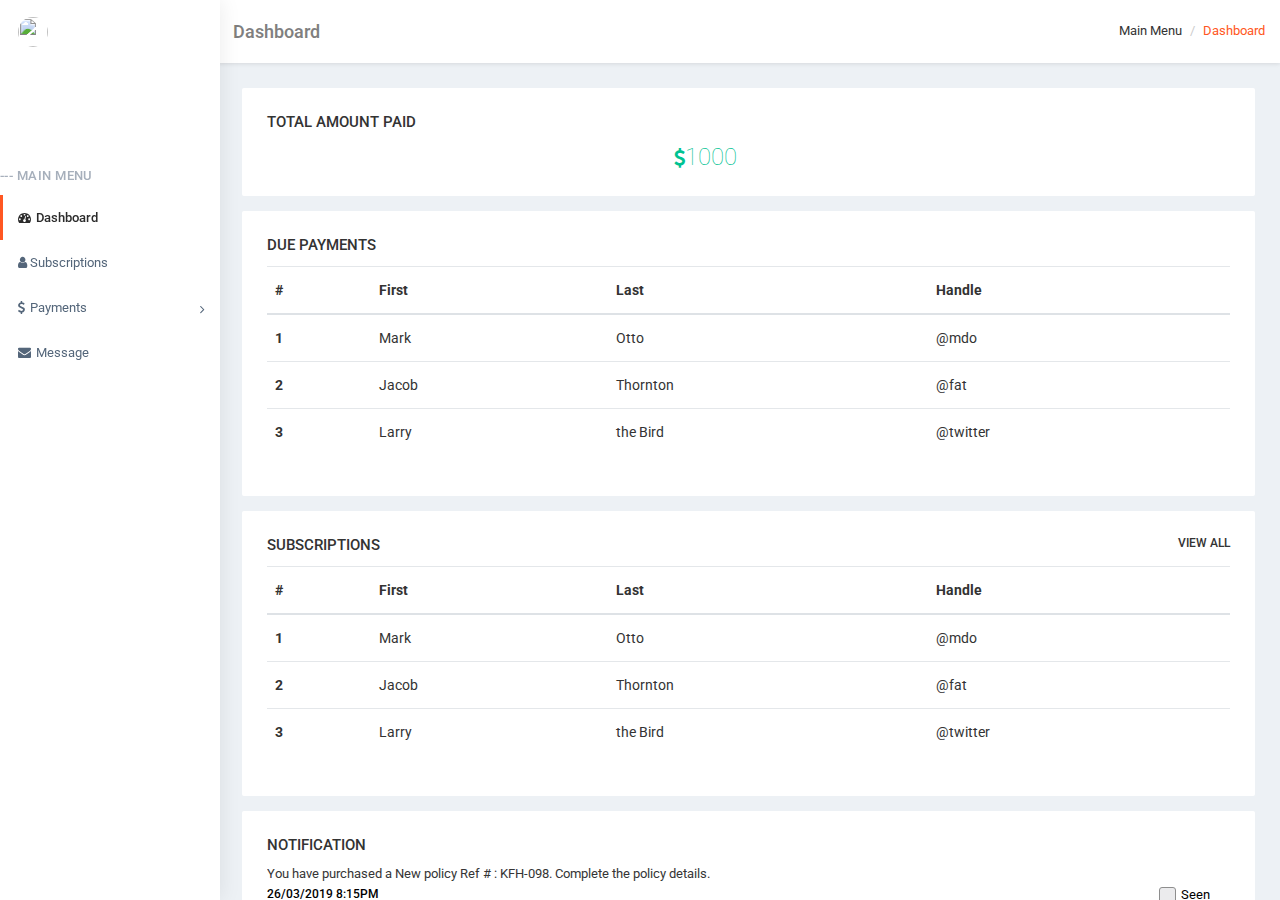
==== user/index.html @ 3853fc57 "user dashboard" ====
<html xmlns="http://www.w3.org/1999/xhtml">
<head>
    <title>Login</title>
    <link href="css/StyleSheet.css" rel="stylesheet" />
    <link href="css/font-awesome.css" rel="stylesheet" />
    <meta charset="utf-8">
    <meta http-equiv="x-ua-compatible" content="ie=edge">
    <meta name="robots" content="index, follow">
    <meta name="viewport" content="width=device-width, initial-scale=1">
</head>
<body>
    <div class="adminbox">
        <div class="adminbox-left">
            <div class="sidebar">
                <div class="slimScrollDiv" style="position: relative; overflow: hidden; width: auto; height: 100%;">
                    <div class="sidebar-nav navbar-collapse slimscrollsidebar active" style="overflow: hidden; width: auto; height: 100%;">
                        <ul class="nav in" id="side-menu">
                            <li class="user-pro">
                                <a href="javascript:;" class="waves-effect">
                                    <img src="https://fitsigma.froid.works/fitsigma/images/user.svg" class="img-circle img-change">
                                    <span class="hide-menu">Barry Allen<span class="fa arrow"></span></span>
                                </a>
                                <ul class="nav nav-second-level collapse">
                                    <li><a href=""><i class="fa fa-user"></i>My Profile</a></li>
                                    <!-- <li><a href=""><i class="ti-email"></i>Inbox</a></li> -->
                                    <li><a href="login.html"><i class="fa fa-power-off"></i>Logout</a></li>
                                </ul>
                            </li>
                            <li class="nav-small-cap m-t-10">--- Main Menu</li>
                            <li><a href="" class="waves-effect active"><i class="fa fa-tachometer mr5"></i><span class="hide-menu">Dashboard </span></a></li>
                            <li><a href="subscriptions.html" class="waves-effect "><i class="fa fa-user"></i>
                                <span class="hide-menu">Subscriptions </span></a></li>
                            <li><a href="Payments.html" class="waves-effect "><i class="fa fa-usd mr5"></i><span class="hide-menu gap-payments">Payments <span class="fa arrow"></span></span></a>

                            </li>
                            <li><a href="Message.html" class="waves-effect "><i class="fa fa-envelope mr5"></i><span class="hide-menu">Message </span></a>
                            </li>
                        </ul>
                    </div>
                </div>
            </div>            
        </div>
        <div class="adminbox-right" id="page-wrapper">
            <div class="container-fluid">
                <div class="flex-box bg-title">
                    <div class="flex-box_left">
                        <h4 class="page-title">Dashboard</h4>
                    </div>
                    <div class="flex-box_right">
                        <ol class="breadcrumb">
                            <li>Main Menu</li>
                            <li class="active">Dashboard</li>
                        </ol>
                    </div>
                    <!-- /.col-lg-12 -->
                </div>

                <div class="row">

                    <div class="col-lg-3 col-sm-6 col-xs-12">
                        <div class="white-box analytics-info">
                            <h3 class="box-title">Total Amount Paid</h3>
                            <ul class="list-inline two-part">
                                <li class="text-right"><i class="fa fa-usd text-success"></i><span class="counter text-success">1000</span></li>
                            </ul>
                        </div>
                    </div>
                </div>

                <div class="row">
                    <div class="col-md-12">
                        <div class="white-box">
                            <div class="box-title">
                                <div class="caption ">
                                    <span class="caption-subject font-dark bold uppercase">Due Payments</span>
                                    <span class="caption-helper"></span>
                                </div>
                            </div>
                            <div class="box-body flip-scroll">

                                <table class="table table-bordered table-striped table-condensed flip-content">
                                    <thead>
                                        <tr>
                                            <th scope="col">#</th>
                                            <th scope="col">First</th>
                                            <th scope="col">Last</th>
                                            <th scope="col">Handle</th>
                                        </tr>
                                    </thead>
                                    <tbody>
                                        <tr>
                                            <th scope="row">1</th>
                                            <td>Mark</td>
                                            <td>Otto</td>
                                            <td>@mdo</td>
                                        </tr>
                                        <tr>
                                            <th scope="row">2</th>
                                            <td>Jacob</td>
                                            <td>Thornton</td>
                                            <td>@fat</td>
                                        </tr>
                                        <tr>
                                            <th scope="row">3</th>
                                            <td>Larry</td>
                                            <td>the Bird</td>
                                            <td>@twitter</td>
                                        </tr>
                                    </tbody>
                                </table>

                            </div>
                        </div>
                    </div>
                </div>

                <div class="row">
                    <div class="col-md-12">
                        <div class="white-box">
                            <div class="box-title">
                                <div class="caption ">
                                    <span class="caption-subject font-dark bold uppercase">Subscriptions</span>
                                    <span class="fs12" style="float:right;"><a href="subscriptions.html">view all</a></span>
                                </div>
                            </div>
                            <div class="box-body flip-scroll">


                                <table class="table table-bordered table-striped table-condensed flip-content">
                                    <thead>
                                        <tr>
                                            <th scope="col">#</th>
                                            <th scope="col">First</th>
                                            <th scope="col">Last</th>
                                            <th scope="col">Handle</th>
                                        </tr>
                                    </thead>
                                    <tbody>
                                        <tr>
                                            <th scope="row">1</th>
                                            <td>Mark</td>
                                            <td>Otto</td>
                                            <td>@mdo</td>
                                        </tr>
                                        <tr>
                                            <th scope="row">2</th>
                                            <td>Jacob</td>
                                            <td>Thornton</td>
                                            <td>@fat</td>
                                        </tr>
                                        <tr>
                                            <th scope="row">3</th>
                                            <td>Larry</td>
                                            <td>the Bird</td>
                                            <td>@twitter</td>
                                        </tr>
                                    </tbody>
                                </table>
                            </div>
                        </div>
                    </div>
                </div>
                <div class="row">
                    <div class="col-md-12">
                        <div class="white-box">
                            <div class="box-title">
                                <div class="caption ">
                                    <span class="caption-subject font-dark bold uppercase">Notification</span>
                                    <span class="caption-helper"></span>
                                </div>
                            </div>
                            <div class="box-body flip-scroll">
                                <ul class="Ntfcton-listing-ul">
                                    <li>
                                        <div class="Ntfcton-listing-disptn">
                                            <p>You have purchased a New policy Ref # : KFH-098. Complete the policy details.</p>
                                        </div>
                                        <div class="Ntfcton-listing-time-check">
                                            <span>26/03/2019 8:15PM</span><span><label class="lblcheck"><input type="checkbox"><span class="checkmark"></span> Seen </label>
                                            </span>
                                        </div>
                                    </li>
                                    <li>
                                        <div class="Ntfcton-listing-disptn">
                                            <p>You have purchased a New policy Ref # : KFH-097. Complete the policy details.</p>
                                        </div>
                                        <div class="Ntfcton-listing-time-check">
                                            <span>26/03/2019 8:14PM</span><span><label class="lblcheck"><input type="checkbox"><span class="checkmark"></span> Seen </label>
                                            </span>
                                        </div>
                                    </li>
                                    <li>
                                        <div class="Ntfcton-listing-disptn">
                                            <p>You have purchased a New policy Ref # : KFH-096. Complete the policy details.</p>
                                        </div>
                                        <div class="Ntfcton-listing-time-check">
                                            <span>26/03/2019 8:05PM</span><span><label class="lblcheck"><input type="checkbox"><span class="checkmark"></span> Seen </label>
                                            </span>
                                        </div>
                                    </li>
                                    <li>
                                        <div class="Ntfcton-listing-disptn">
                                            <p>You have purchased a New policy Ref # : KFH-077. Complete the policy details.</p>
                                        </div>
                                        <div class="Ntfcton-listing-time-check">
                                            <span>18/03/2019 6:08PM</span><span><label class="lblcheck"><input type="checkbox"><span class="checkmark"></span> Seen </label>
                                            </span>
                                        </div>
                                    </li>
                                </ul>
                            </div>
                        </div>
                    </div>
                </div>

            </div>
        </div>
    </div>
</body>
<script src="js/jquery-1.11.3.min.js"></script>
</html>
---- user/css/StyleSheet.css ----
@import url('https://fonts.googleapis.com/css?family=Roboto:100,100i,300,300i,400,400i,500,500i,700,700i,900,900i');

* { margin: 0px; padding: 0px; }
a { text-decoration: none; color:#333}
.row {
    margin-right: -7.5px;
    margin-left: -7.5px;
}
.clearfix:before, .clearfix:after, .form-horizontal .form-group:before, .form-horizontal .form-group:after, .nav:before, .nav:after, .navbar:before, .navbar:after, .navbar-header:before, .navbar-header:after, .navbar-collapse:before, .navbar-collapse:after, .pager:before, .pager:after, .panel-body:before, .panel-body:after {
    content: " ";
    display: table;
}
.col-lg-1, .col-lg-10, .col-lg-11, .col-lg-12, .col-lg-2, .col-lg-3, .col-lg-4, .col-lg-5, .col-lg-6, .col-lg-7, .col-lg-8, .col-lg-9, .col-md-1, .col-md-10, .col-md-11, .col-md-12, .col-md-2, .col-md-3, .col-md-4, .col-md-5, .col-md-6, .col-md-7, .col-md-8, .col-md-9, .col-sm-1, .col-sm-10, .col-sm-11, .col-sm-12, .col-sm-2, .col-sm-3, .col-sm-4, .col-sm-5, .col-sm-6, .col-sm-7, .col-sm-8, .col-sm-9, .col-xs-1, .col-xs-10, .col-xs-11, .col-xs-12, .col-xs-2, .col-xs-3, .col-xs-4, .col-xs-5, .col-xs-6, .col-xs-7, .col-xs-8, .col-xs-9 {
    padding-left: 7.5px;
    padding-right: 7.5px;
}
.form-material .form-control, .form-material .form-control.focus, .form-material .form-control:focus {
    background-image: linear-gradient(#9675ce,#9675ce),linear-gradient(rgba(120,130,140,.13),rgba(120,130,140,.13));
    border: 0;
    border-radius: 0;
    box-shadow: none;
    float: none;
}
.form-material .form-control {
    background-color: rgba(0,0,0,0);
    background-position: center bottom,center calc(99%);
    background-repeat: no-repeat;
    background-size: 0 2px,100% 1px;
    padding: 0;
    transition: background 0s ease-out 0s;
}
.form-control {
    background-color: #fff;
    border: 1px solid #e4e7ea;
    border-radius: 2px;
    box-shadow: none;
    color: #565656;
    height: 38px;
    max-width: 100%;
    padding: 7px 12px;
    transition: all 300ms linear 0s;
}
.form-control {
    font-size: 14px;
}
.form-control {
    display: block;
    width: 100%;
    padding: .5rem .75rem;
    font-size: 1rem;
    line-height: 1.25;
    color: #464a4c;
    background-color: #fff;
    background-image: none;
    -webkit-background-clip: padding-box;
    background-clip: padding-box;
    border: 1px solid rgba(0,0,0,.15);
    border-radius: .25rem;
    -webkit-transition: border-color ease-in-out .15s,-webkit-box-shadow ease-in-out .15s;
    transition: border-color ease-in-out .15s,-webkit-box-shadow ease-in-out .15s;
    -o-transition: border-color ease-in-out .15s,box-shadow ease-in-out .15s;
    transition: border-color ease-in-out .15s,box-shadow ease-in-out .15s;
    transition: border-color ease-in-out .15s,box-shadow ease-in-out .15s,-webkit-box-shadow ease-in-out .15s;
}
.form-material .form-control.focus, .form-material .form-control:focus {
    background-size: 100% 2px,100% 1px;
    outline: 0;
    transition-duration: .3s;
}
.form-horizontal .radio, .form-horizontal .checkbox {
    min-height: 27px;
}
.pull-left {
    float: left!important;
}
.pull-right {
    float: right!important;
}
[type=reset], [type=submit], button, html [type=button] {
    -webkit-appearance: none;
}
.btn-lg {
    padding: 10px 16px;
    font-size: 18px;
}
.btn {
    box-shadow: 0 1px 4px 0 rgba(0,0,0,.2);
}
.waves-effect {
    position: relative;
    cursor: pointer;
    display: inline-block;
    overflow: hidden;
    -webkit-user-select: none;
    -moz-user-select: none;
    -ms-user-select: none;
    user-select: none;
    -webkit-tap-highlight-color: transparent;
}
.btn-info, .btn-info.disabled {
    background: #57a553;
    border: 1px solid #57a553;
}
.btn {
    border-radius: 2px;
}
.text-uppercase {
    text-transform: uppercase!important;
}
.btn-block {
    display: block;
    width: 100%;
}
.btn-info {
    color: #fff;
}
.btn {
    display: inline-block;
    font-weight: 400;
    line-height: 1.25;
    text-align: center;
    white-space: nowrap;
    vertical-align: middle;
    -webkit-user-select: none;
    -moz-user-select: none;
    -ms-user-select: none;
    user-select: none;
    border: 1px solid transparent;
    padding: .5rem 1rem;
    font-size: 1rem;
    border-radius: .25rem;
    -webkit-transition: all .2s ease-in-out;
    -o-transition: all .2s ease-in-out;
    transition: all .2s ease-in-out;
}

.checkbox {
    /* padding-left: 20px */
}

.checkbox label {
    display: inline-block;
    padding-left: 5px;
    position: relative
}

.checkbox label::before {
    -o-transition: .3s ease-in-out;
    -webkit-transition: .3s ease-in-out;
    background-color: #fff;
    border-radius: 1px;
    border: 1px solid rgba(120,130,140,.13);
    content: "";
    display: inline-block;
    height: 17px;
    left: 0;
    margin-left: -20px;
    position: absolute;
    transition: .3s ease-in-out;
    width: 17px;
    outline: 0!important;
}

.checkbox label::after {
    color: #2b2b2b;
    display: inline-block;
    font-size: 11px;
    height: 16px;
    left: 0;
    margin-left: -20px;
    padding-left: 3px;
    padding-top: 1px;
    position: absolute;
    top: 3px;
    width: 16px;
}

.checkbox input[type=checkbox] {
    cursor: pointer;
    opacity: 0;
    z-index: 1;
    outline: 0!important
}

.checkbox input[type=checkbox]:disabled+label {
    opacity: .65
}

.checkbox input[type=checkbox]:focus+label::before {
    outline-offset: -2px;
    outline: 0;
    outline: dotted thin
}

.checkbox input[type=checkbox]:checked+label::after {
    content: "\f00c";
    font-family: FontAwesome
}

.checkbox input[type=checkbox]:disabled+label::before {
    background-color: #e4e7ea;
    cursor: not-allowed
}

.checkbox.checkbox-circle label::before {
    border-radius: 50%
}

.checkbox.checkbox-inline {
    margin-top: 0
}

.checkbox.checkbox-single label {
    height: 17px
}

.checkbox-primary input[type=checkbox]:checked+label::before {
    background-color: #ab8ce4;
    border-color: #ab8ce4
}

.checkbox-primary input[type=checkbox]:checked+label::after {
    color: #fff
}

.checkbox-danger input[type=checkbox]:checked+label::before {
    background-color: #fb9678;
    border-color: #fb9678
}

.checkbox-danger input[type=checkbox]:checked+label::after {
    color: #fff
}

.checkbox-info input[type=checkbox]:checked+label::before {
    background-color: #03a9f3;
    border-color: #03a9f3
}

.checkbox-info input[type=checkbox]:checked+label::after {
    color: #fff
}

.checkbox-warning input[type=checkbox]:checked+label::before {
    background-color: #fec107;
    border-color: #fec107
}

.checkbox-warning input[type=checkbox]:checked+label::after {
    color: #fff
}

.checkbox-success input[type=checkbox]:checked+label::before {
    background-color: #00c292;
    border-color: #00c292
}

.checkbox-success input[type=checkbox]:checked+label::after {
    color: #fff
}

.checkbox-purple input[type=checkbox]:checked+label::before {
    background-color: #9675ce;
    border-color: #9675ce
}

.checkbox-purple input[type=checkbox]:checked+label::after {
    color: #fff
}

.checkbox-red input[type=checkbox]:checked+label::before {
    background-color: #fb9678;
    border-color: #fb9678
}

.checkbox-red input[type=checkbox]:checked+label::after {
    color: #fff
}

.checkbox-inverse input[type=checkbox]:checked+label::before {
    background-color: #4c5667;
    border-color: #4c5667
}

.checkbox-inverse input[type=checkbox]:checked+label::after {
    color: #fff
}

.radio {
    padding-left: 20px
}

.radio label {
    display: inline-block;
    padding-left: 5px;
    position: relative
}

.radio label::before {
    -o-transition: border .5s ease-in-out;
    -webkit-transition: border .5s ease-in-out;
    background-color: #fff;
    border-radius: 50%;
    border: 1px solid rgba(120,130,140,.13);
    content: "";
    display: inline-block;
    height: 17px;
    left: 0;
    margin-left: -20px;
    position: absolute;
    transition: border .5s ease-in-out;
    width: 17px;
    outline: 0!important
}

.radio label::after {
    -moz-transition: -moz-transform .3s cubic-bezier(.8,-.33,.2,1.33);
    -ms-transform: scale(0,0);
    -o-transform: scale(0,0);
    -o-transition: -o-transform .3s cubic-bezier(.8,-.33,.2,1.33);
    -webkit-transform: scale(0,0);
    -webkit-transition: -webkit-transform .3s cubic-bezier(.8,-.33,.2,1.33);
    background-color: #2b2b2b;
    border-radius: 50%;
    content: " ";
    display: inline-block;
    height: 7px;
    left: 5px;
    margin-left: -20px;
    position: absolute;
    top: 5px;
    transform: scale(0,0);
    transition: transform .3s cubic-bezier(.8,-.33,.2,1.33);
    width: 7px
}

.radio input[type=radio] {
    cursor: pointer;
    opacity: 0;
    z-index: 1;
    outline: 0!important
}

.radio input[type=radio]:disabled+label {
    opacity: .65
}

.radio input[type=radio]:focus+label::before {
    outline-offset: -2px;
    outline: -webkit-focus-ring-color auto 5px;
    outline: dotted thin
}

.radio input[type=radio]:checked+label::after {
    -ms-transform: scale(1,1);
    -o-transform: scale(1,1);
    -webkit-transform: scale(1,1);
    transform: scale(1,1)
}

.radio input[type=radio]:disabled+label::before {
    cursor: not-allowed
}

.radio.radio-inline {
    margin-top: 0
}

.radio.radio-single label {
    height: 17px
}

.radio-primary input[type=radio]+label::after {
    background-color: #ab8ce4
}

.radio-primary input[type=radio]:checked+label::before {
    border-color: #ab8ce4
}

.radio-primary input[type=radio]:checked+label::after {
    background-color: #ab8ce4
}

.radio-danger input[type=radio]+label::after {
    background-color: #fb9678
}

.radio-danger input[type=radio]:checked+label::before {
    border-color: #fb9678
}

.radio-danger input[type=radio]:checked+label::after {
    background-color: #fb9678
}

.radio-info input[type=radio]+label::after {
    background-color: #03a9f3
}

.radio-info input[type=radio]:checked+label::before {
    border-color: #03a9f3
}

.radio-info input[type=radio]:checked+label::after {
    background-color: #03a9f3
}

.radio-warning input[type=radio]+label::after {
    background-color: #fec107
}

.radio-warning input[type=radio]:checked+label::before {
    border-color: #fec107
}

.radio-warning input[type=radio]:checked+label::after {
    background-color: #fec107
}

.radio-success input[type=radio]+label::after {
    background-color: #00c292
}

.radio-success input[type=radio]:checked+label::before {
    border-color: #00c292
}

.radio-success input[type=radio]:checked+label::after {
    background-color: #00c292
}

.radio-purple input[type=radio]+label::after {
    background-color: #9675ce
}

.radio-purple input[type=radio]:checked+label::before {
    border-color: #9675ce
}

.radio-purple input[type=radio]:checked+label::after {
    background-color: #9675ce
}

.radio-red input[type=radio]+label::after {
    background-color: #fb9678
}

.radio-red input[type=radio]:checked+label::before {
    border-color: #fb9678
}

.radio-red input[type=radio]:checked+label::after {
    background-color: #fb9678
}

.preloader { width: 100%; height: 100%; top: 0px; position: fixed; z-index: 99999; background: #fff; }
.preloader:before { content: ''; display: block; padding-top: 100%; }
.circular {
    animation: rotate 2s linear infinite; height: 50px; transform-origin: center center; width: 50px; position: absolute; top: 0; bottom: 0; left: 0; right: 0; margin: auto;
}
.preloader { position: relative; margin: 0 auto; width: 100px; }
.path { stroke-dasharray: 1, 200; stroke-dashoffset: 0; animation: dash 1.5s ease-in-out infinite, color 6s ease-in-out infinite; stroke-linecap: round; }

@keyframes rotate {
    100% {
        transform: rotate(360deg);
    }
}

@keyframes dash {
    0% {
        stroke-dasharray: 1, 200;
        stroke-dashoffset: 0;
    }

    50% {
        stroke-dasharray: 89, 200;
        stroke-dashoffset: -35px;
    }

    100% {
        stroke-dasharray: 89, 200;
        stroke-dashoffset: -124px;
    }
}

@keyframes color {
    100%, 0% {
        stroke: #d62d20;
    }

    40% {
        stroke: #0057e7;
    }

    66% {
        stroke: #008744;
    }

    80%, 90% {
        stroke: #ffa700;
    }
}



body {font-family:'Roboto'; font-size:13px; color:#333;}

.main-box {width: 100%; height: 100vh; background-size: cover !important; background-position: center !important;background-attachment: fixed !important;}


.form-box {position: absolute;right: 0;margin-top: 0px !important;height: 100%;background: #fff;width: 400px;margin: 10% auto 0;}
.panel, .white-box {
    /*box-shadow: 0 1px 4px 0 rgba(0,0,0,.1);*/
    border-radius: 2px;
}
.white-box {
    background: #fff;
    padding: 25px;
    margin-bottom: 15px;
}
.db {
    display: block;
}
.text-center {
    text-align: center!important;
}
.form-material .form-group {
    overflow: hidden;
}
.form-horizontal .form-group {
    margin-left: -7.5px;
    margin-right: -7.5px;
    margin-bottom: 25px;
}
.m-t-40 {
    margin-top: 40px!important;
}
.text-dark {
    color: #686868!important;
}
.m-r-5 {
    margin-right: 5px!important;
}

#registerform {
    display: none;
}




/* Admin Css */


.adminbox {display: flex;justify-content: space-between;}
.adminbox .adminbox-left {width: 220px;position: relative;height: 100vh;}
.sidebar {z-index: 10;position: absolute;width: 220px;/* padding-top: 60px; */height: 100vh;background: #fff;box-shadow: 1px 0px 20px rgba(0, 0, 0, 0.08);}
.sidebar #side-menu .user-pro {
    background: url(https://fitsigma.froid.works/fitsigma_customer/images/profile-menu.png) center center/cover no-repeat;
}
.sidebar .sidebar-nav.navbar-collapse {
    padding-left: 0;
    padding-right: 0;
}
.navbar-default .navbar-collapse, .navbar-default .navbar-form {
    border-color: #e7e7e7;
}
#side-menu {
    display: block;
    transition: .5 easy-out;
}
.nav {
    margin-bottom: 0;
    padding-left: 0;
    list-style: none;
}.nav > li {
    position: relative;
    display: block;
}
 .sidebar #side-menu .user-pro>a {
    padding: 17px 7px 16px 15px!important;
}
.sidebar #side-menu .user-pro a {
    padding-left: 20px;
    color: #fff;
}
#side-menu li.active>a {
    background: rgba(0,0,0,.02);
}
#side-menu li a {
    color: #54667a;
    border-left: 3px solid transparent;
}
.nav > li > a {
    position: relative;
    display: block;
    padding: 10px 15px;
}
.waves-effect {
    position: relative;
    cursor: pointer;
    display: inline-block;
    overflow: hidden;
    -webkit-user-select: none;
    -moz-user-select: none;
    -ms-user-select: none;
    user-select: none;
    -webkit-tap-highlight-color: transparent;
}
.sidebar #side-menu .user-pro .img-circle {
    width: 30px;
    margin-right: 10px;
}
.nav > li > a > img {
    max-width: none;
}
.img-circle {
    border-radius: 50%;
}
.sidebar #side-menu .user-pro .arrow {
    top: 23px;
    right: 20px;
}
.sidebar .arrow {
    position: absolute;
    right: 15px;
    top: 18px;
}
.sidebar .active>a>span>.fa.arrow:before {
    content: "\f107";
}
.sidebar .fa.arrow:before {
    content: "\f105";
}
#side-menu .nav {
    flex-direction: column;
}
.collapse.in {
    display: block;
}
.nav {
    margin-bottom: 0;
    padding-left: 0;
    list-style: none;
}
.nav {
    display: -webkit-box;
    display: -webkit-flex;
    display: -ms-flexbox;
    display: flex;
    padding-left: 0;
    margin-bottom: 0;
    list-style: none;
}
.sidebar .sidebar-search {
    padding: 15px;
}
.nav > li {
    position: relative;
    display: block;
}



.adminbox .adminbox-right {padding: 0 0 60px;min-height: 568px;background: #edf1f5;width: 84%;padding-left: 0px;}
.sidebar #side-menu .user-pro .nav-second-level li i {
    margin-right: 5px;
}
.nav-small-cap {
    color: #a6afbb;
    cursor: default;
    font-weight: 500;
    text-transform: uppercase;
    font-size: 13px;
    letter-spacing: .035em;
    padding: 12px 15px!important;
    pointer-events: none;
    margin: 20px 0 0 -15px;
}

#side-menu>li>a.active {
    border-left: 3px solid #ff6849;
    color: #fff;
    background: rgba(0,0,0,0);
}
#side-menu li a {
    color: #54667a;
}

#side-menu>li>a {
    padding: 15px 30px 15px 15px;
}
#side-menu > li > a.active {
    border-left: 3px solid #FF5722;
    color: #2b2b2b;
    font-weight: 500;
}
.mr5 { margin-right:5px;}
#page-wrapper {padding: 0px;min-height: 568px;background: #edf1f5;height: 100vh;overflow: auto;}
.container-fluid {
    padding-left: 25px;
    padding-right: 25px;
    padding-bottom: 15px;
}
.bg-title {
    background: #fff;
    overflow: hidden;
    padding: 15px 15px 20px;
    margin-bottom: 25px;
    margin-left: -24px;
    margin-right: -25px;
    box-shadow: 0 1px 4px 0 rgba(0,0,0,.1);
}


.flex-box {display: flex;justify-content: space-between;}
.flex-box_left { }
.flex-box_right { }

.bg-title .breadcrumb { background: 0 0; margin-bottom: 0; float: right; padding: 0; margin-top: 8px;}
.breadcrumb > li { display: inline-block; }
.bg-title .breadcrumb .active {
    color: #FF5722;
}
.breadcrumb > li + li:before {
    content: "/\00a0";
    padding: 0 5px;
    color: #ccc;
}
.breadcrumb::after {
    display: block;
    content: "";
    clear: both;
}
.bg-title h4 {
    color: rgba(0,0,0,.5);
    font-weight: 600;
    margin-top: 6px;
}
h4 {
    line-height: 22px;
    font-size: 18px;
}
.white-box .box-title {
    margin: 0 0 12px;
    font-weight: 500;
    text-transform: uppercase;
    font-size: 15px;
}
.analytics-info .list-inline {
    margin-bottom: 0;
}

.list-inline {
    padding-left: 0;
    list-style: none;
}
.analytics-info .list-inline li {
    vertical-align: middle;
}
.list-inline>li {
    display: inline-block;
}
.two-part li {
    width: 48.8%;
}
.text-right {
    text-align: right!important;
}
.analytics-info .list-inline li i {
    font-size: 20px;
}

.text-success {
    color: #00c292!important;
}
.analytics-info .list-inline li span {
    font-size: 24px;
}
.two-part li span {
    font-size: 50px;
    font-weight: 100;
 
}

.table {
    width: 100%;
    max-width: 100%;
    margin-bottom: 1rem;
    background-color: transparent;
    font-size: 14px;
}
table {
    border-collapse: collapse;
}
.table thead th {
    vertical-align: bottom;
    border-bottom: 2px solid #dee2e6;
}

.table td, .table th {
    padding: .75rem;
    vertical-align: top;
    border-top: 1px solid #dee2e6;
}
th {
    text-align: inherit;
}

.table td, .table th {
    padding: .75rem;
    vertical-align: top;
    border-top: 1px solid #dee2e6;
}

.Ntfcton-listing-ul {
    margin: 0px;
    padding: 0px;
    height: calc(100vh - 595px);
    overflow: auto;
}
.Ntfcton-listing-ul li {
    border-bottom: 1px solid #C6C6C8;
    padding-bottom: 8px;
    list-style: none;
    margin-bottom: 14px;
}
.Ntfcton-listing-disptn {
    margin-bottom: 5px;
}
.Ntfcton-listing-disptn p {
    color: #353535;
    font-size: 13px;
    line-height: 16px;
    font-weight: 400;
}
.Ntfcton-listing-time-check {
    display: flex;
    justify-content: space-between;
    padding-right: 20px;
}
.Ntfcton-listing-time-check span:first-child {
    color: #000;
    font-size: 12px;
    font-weight: 500;
}
.Ntfcton-listing-time-check span:last-child {
    color: #000;
}
.lblcheck {
  display: block; position: relative; cursor: pointer; font-size: 13px; font-weight: 400; padding-left: 22px;
  -webkit-user-select: none; -moz-user-select: none; -ms-user-select: none; user-select: none;
}
.lblcheck input { position: absolute; opacity: 0; cursor: pointer; height: 0; width: 0;}
.lblcheck:hover input ~ .checkmark { border: 1px solid #ccc; }
.lblcheck input:checked ~ .checkmark { background-color: #098B41; border: transparent; }
.lblcheck input:checked ~ .checkmark:after { display: block; }
.lblcheck .checkmark:after {
  left: 4px;
  top: 1px;
  width: 5px;
  height: 8px;
  border: solid white;
  border-width: 0 2px 2px 0;
  -webkit-transform: rotate(45deg);
  -ms-transform: rotate(45deg);
  transform: rotate(45deg);
}
.checkmark { position: absolute; top: 0; left: 0; height: 15px; width: 15px; border:1px solid #8E8E8E; background: #EBEBED; border-radius: 3px;}
.checkmark:after { content: ""; position: absolute; display: none; }



.fs12 {font-size:12px;}

.mssgboxmain {display: flex;justify-content: space-between;}
.mssgboxmain .mssgbox-inbox { }
.mssgboxmain .mssgbox { }

.btn-custom {
    background: #FF5722;
    border: 1px solid #FF5722;
    color: #ffffff;
}
.btn {
    font-size: 14px;
    padding: 0.4rem 1.2rem;
}
.btn {
    box-shadow: 0 1px 4px 0 rgba(0,0,0,.2);
}
.m-t-20 {
    margin-top: 20px!important;
}
.list-group {
    margin-bottom: 20px;
    padding-left: 0;
}
.list-group {
    display: -webkit-box;
    display: -webkit-flex;
    display: -ms-flexbox;
    display: flex;
    -webkit-box-orient: vertical;
    -webkit-box-direction: normal;
    -webkit-flex-direction: column;
    -ms-flex-direction: column;
    flex-direction: column;
    padding-left: 0;
    margin-bottom: 0;
}
.mail-list .list-group-item.active {
    border-left: 3px solid #fb9678;
    border-radius: 0;
    color: #2b2b2b!important;
}
.mail-list .list-group-item {
    background-color: transparent;
    border: 0;
    border-left: 3px solid #fff;
    border-radius: 0;
}
.list-group-item.active, .list-group-item.active:focus, .list-group-item.active:hover {
}
.list-group-item, .list-group-item:first-child, .list-group-item:last-child {
    border-radius: 2px;
    border-color: rgba(120,130,140,.13);
}

.list-group-item:last-child {
    margin-bottom: 0;
    border-bottom-right-radius: 4px;
    border-bottom-left-radius: 4px;
}
.list-group-item:first-child {
    border-top-right-radius: 4px;
    border-top-left-radius: 4px;
}
.list-group-item.active {
    z-index: 2;
    color: #fff;
    /* background-color: #0275d8; */
    /* border-color: #0275d8; */
}
.list-group-item:last-child {
    margin-bottom: 0;
    border-bottom-right-radius: .25rem;
    border-bottom-left-radius: .25rem;
}
.list-group-item:first-child {
    border-top-right-radius: .25rem;
    border-top-left-radius: .25rem;
}
a.list-group-item, button.list-group-item {
    color: #555;
}
.list-group-item {
    position: relative;
    display: block;
    padding: 10px 15px;
    margin-bottom: -1px;
    background-color: #fff;
    border: 1px solid #ddd;
}
.list-group-item {
    position: relative;
    display: -webkit-box;
    display: -webkit-flex;
    display: -ms-flexbox;
    display: flex;
    -webkit-flex-flow: row wrap;
    -ms-flex-flow: row wrap;
    flex-flow: row wrap;
    -webkit-box-align: center;
    -webkit-align-items: center;
    -ms-flex-align: center;
    align-items: center;
    padding: .75rem 1.25rem;
    margin-bottom: -1px;
    background-color: #fff;
    border: 1px solid rgba(0,0,0,.125);
}
.mail_listing {
    border-left: 1px solid rgba(120,130,140,.13);
    padding-left: 20px;
}
.table>tbody>tr>td, .table>tbody>tr>th, .table>tfoot>tr>td, .table>tfoot>tr>th, .table>thead>tr>td, .table>thead>tr>th {
    padding: 15px 8px;
}
.table-bordered, .table>tbody>tr>td, .table>tbody>tr>th, .table>tfoot>tr>td, .table>tfoot>tr>th, .table>thead>tr>td, .table>thead>tr>th {
    border-top: 1px solid #e4e7ea;
}
.hidden {display:none;}


#customerShowModal {position: absolute;top: 0;right: 0;bottom: 0;left: 0;z-index: 99;/* overflow: hidden; */outline: 0;}
#customerShowModal:after {
    content:'';
    position: fixed;
    top: 0;
    right: 0;
    bottom: 0;
    left: 0;
    z-index: 0;
    background-color: #00000054;
    }
#customerShowModal .modal-dialog {
    -webkit-transition: -webkit-transform .3s ease-out;
    transition: -webkit-transform .3s ease-out;
    -o-transition: -o-transform .3s ease-out;
    transition: transform .3s ease-out;
    transition: transform .3s ease-out,-webkit-transform .3s ease-out,-o-transform .3s ease-out;
    -webkit-transform: translate(0,-25%);
    -o-transform: translate(0,-25%);
    transform: translate(0,-25%);
    margin: 140px auto;
    max-width: 800px;
    background: #fff;
    z-index: 99999;
    position: relative;
    }
#customerShowModal .modal-dialog .modal-content{border-radius: 2px;
    box-shadow: 0 5px 15px rgba(0,0,0,.1); }
.modal-header {
    display: block;
}
.modal-header {
    display: -webkit-box;
    display: -webkit-flex;
    display: -ms-flexbox;
    display: flex;
    -webkit-box-align: center;
    -webkit-align-items: center;
    -ms-flex-align: center;
    align-items: center;
    -webkit-box-pack: justify;
    -webkit-justify-content: space-between;
    -ms-flex-pack: justify;
    justify-content: space-between;
    padding: 15px;
    border-bottom: 1px solid #eceeef;
}
.close {
    float: right;
    font-size: 21px;
    font-weight: 700;
    line-height: 1;
    color: #000;
    text-shadow: 0 1px 0 #fff;
    opacity: .2;
    filter: alpha(opacity=20);
}
.modal-header .modal-title {
    margin-top: 0;
}
.modal-title {
    margin-bottom: 0;
    line-height: 1.5;
}
[type=reset], [type=submit], button, html [type=button] {
}
button.close {
    padding: 0;
    cursor: pointer;
    background: transparent;
    border: 0;
    -webkit-appearance: none;
}
button.close {
    padding: 0;
    cursor: pointer;
    background: 0 0;
    border: 0;
    -webkit-appearance: none;
}
.modal-body {
    position: relative;
    -webkit-box-flex: 1;
    -webkit-flex: 1 1 auto;
    -ms-flex: 1 1 auto;
    flex: 1 1 auto;
    padding: 15px;
}
.form-material .form-group {
    overflow: hidden;
}
.form-horizontal .form-group {
    margin-left: -7.5px;
    margin-right: -7.5px;
    margin-bottom: 25px;
}
.modal-footer {
    display: -webkit-box;
    display: -webkit-flex;
    display: -ms-flexbox;
    display: flex;
    -webkit-box-align: center;
    -webkit-align-items: center;
    -ms-flex-align: center;
    align-items: center;
    -webkit-box-pack: end;
    -webkit-justify-content: flex-end;
    -ms-flex-pack: end;
    justify-content: flex-end;
    padding: 15px;
    border-top: 1px solid #eceeef;
}

.modal-footer>:not(:last-child) {
    margin-right: 1.25rem;
}
[type=reset], [type=submit], button, html [type=button] {
}
[type=reset], [type=submit], button, html [type=button] {
    -webkit-appearance: button;
}
.btn {
    font-size: 14px;
    padding: .5rem 1.2rem;
}
.btn {
    box-shadow: 0 1px 4px 0 rgba(0,0,0,.2);
}
.btn-success, .btn-success.disabled {
    background: #00c292;
    border: 1px solid #00c292;
}
.btn {
    border-radius: 2px;
}
.btn-success {
    color: #fff;
}
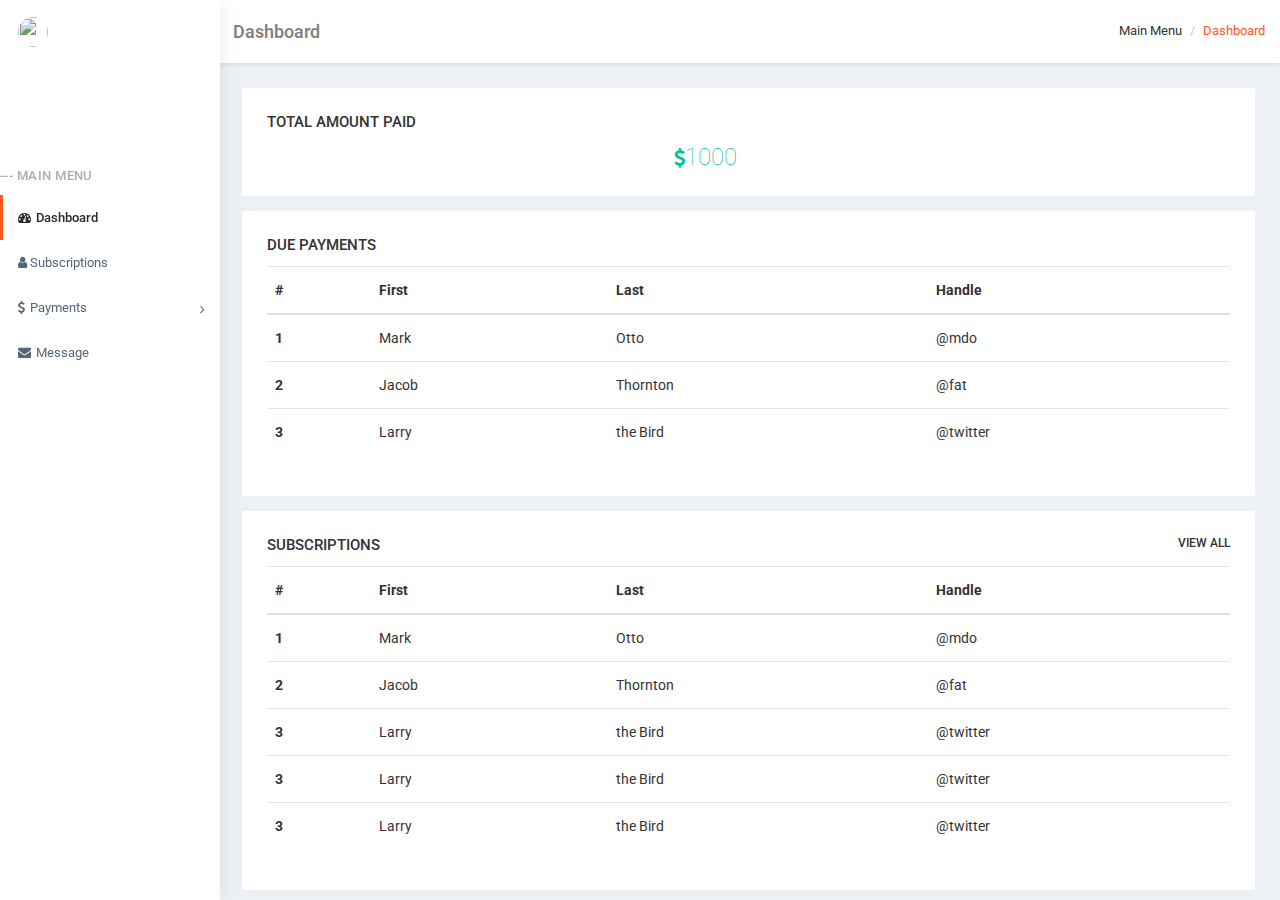
==== commit 309b12eb: "user login dashboard notification list remove scroll" ====
--- a/user/index.html
+++ b/user/index.html
@@ -1,4 +1,4 @@
-<html xmlns="http://www.w3.org/1999/xhtml">
+﻿<html xmlns="http://www.w3.org/1999/xhtml">
 <head>
     <title>Login</title>
     <link href="css/StyleSheet.css" rel="stylesheet" />
@@ -135,26 +135,38 @@
                                             <th scope="col">Handle</th>
                                         </tr>
                                     </thead>
-                                    <tbody>
-                                        <tr>
-                                            <th scope="row">1</th>
-                                            <td>Mark</td>
-                                            <td>Otto</td>
-                                            <td>@mdo</td>
-                                        </tr>
-                                        <tr>
-                                            <th scope="row">2</th>
-                                            <td>Jacob</td>
-                                            <td>Thornton</td>
-                                            <td>@fat</td>
-                                        </tr>
-                                        <tr>
-                                            <th scope="row">3</th>
-                                            <td>Larry</td>
-                                            <td>the Bird</td>
-                                            <td>@twitter</td>
-                                        </tr>
-                                    </tbody>
+									<tbody>
+										<tr>
+											<th scope="row">1</th>
+											<td>Mark</td>
+											<td>Otto</td>
+											<td>@mdo</td>
+										</tr>
+										<tr>
+											<th scope="row">2</th>
+											<td>Jacob</td>
+											<td>Thornton</td>
+											<td>@fat</td>
+										</tr>
+										<tr>
+											<th scope="row">3</th>
+											<td>Larry</td>
+											<td>the Bird</td>
+											<td>@twitter</td>
+										</tr>
+										<tr>
+											<th scope="row">3</th>
+											<td>Larry</td>
+											<td>the Bird</td>
+											<td>@twitter</td>
+										</tr>
+										<tr>
+											<th scope="row">3</th>
+											<td>Larry</td>
+											<td>the Bird</td>
+											<td>@twitter</td>
+										</tr>
+									</tbody>
                                 </table>
                             </div>
                         </div>
@@ -176,37 +188,37 @@
                                             <p>You have purchased a New policy Ref # : KFH-098. Complete the policy details.</p>
                                         </div>
                                         <div class="Ntfcton-listing-time-check">
-                                            <span>26/03/2019 8:15PM</span><span><label class="lblcheck"><input type="checkbox"><span class="checkmark"></span> Seen </label>
-                                            </span>
+                                            <span>26/03/2019 8:15PM</span>
+                                           
                                         </div>
                                     </li>
-                                    <li>
-                                        <div class="Ntfcton-listing-disptn">
-                                            <p>You have purchased a New policy Ref # : KFH-097. Complete the policy details.</p>
-                                        </div>
-                                        <div class="Ntfcton-listing-time-check">
-                                            <span>26/03/2019 8:14PM</span><span><label class="lblcheck"><input type="checkbox"><span class="checkmark"></span> Seen </label>
-                                            </span>
-                                        </div>
-                                    </li>
-                                    <li>
-                                        <div class="Ntfcton-listing-disptn">
-                                            <p>You have purchased a New policy Ref # : KFH-096. Complete the policy details.</p>
-                                        </div>
-                                        <div class="Ntfcton-listing-time-check">
-                                            <span>26/03/2019 8:05PM</span><span><label class="lblcheck"><input type="checkbox"><span class="checkmark"></span> Seen </label>
-                                            </span>
-                                        </div>
-                                    </li>
-                                    <li>
-                                        <div class="Ntfcton-listing-disptn">
-                                            <p>You have purchased a New policy Ref # : KFH-077. Complete the policy details.</p>
-                                        </div>
-                                        <div class="Ntfcton-listing-time-check">
-                                            <span>18/03/2019 6:08PM</span><span><label class="lblcheck"><input type="checkbox"><span class="checkmark"></span> Seen </label>
-                                            </span>
-                                        </div>
-                                    </li>
+									<li>
+										<div class="Ntfcton-listing-disptn">
+											<p>You have purchased a New policy Ref # : KFH-098. Complete the policy details.</p>
+										</div>
+										<div class="Ntfcton-listing-time-check">
+											<span>26/03/2019 8:15PM</span>
+
+										</div>
+									</li>
+									<li>
+										<div class="Ntfcton-listing-disptn">
+											<p>You have purchased a New policy Ref # : KFH-098. Complete the policy details.</p>
+										</div>
+										<div class="Ntfcton-listing-time-check">
+											<span>26/03/2019 8:15PM</span>
+
+										</div>
+									</li>
+									<li>
+										<div class="Ntfcton-listing-disptn">
+											<p>You have purchased a New policy Ref # : KFH-098. Complete the policy details.</p>
+										</div>
+										<div class="Ntfcton-listing-time-check">
+											<span>26/03/2019 8:15PM</span>
+
+										</div>
+									</li>
                                 </ul>
                             </div>
                         </div>
--- a/user/css/StyleSheet.css
+++ b/user/css/StyleSheet.css
@@ -818,7 +818,6 @@
 .Ntfcton-listing-ul {
     margin: 0px;
     padding: 0px;
-    height: calc(100vh - 595px);
     overflow: auto;
 }
 .Ntfcton-listing-ul li {
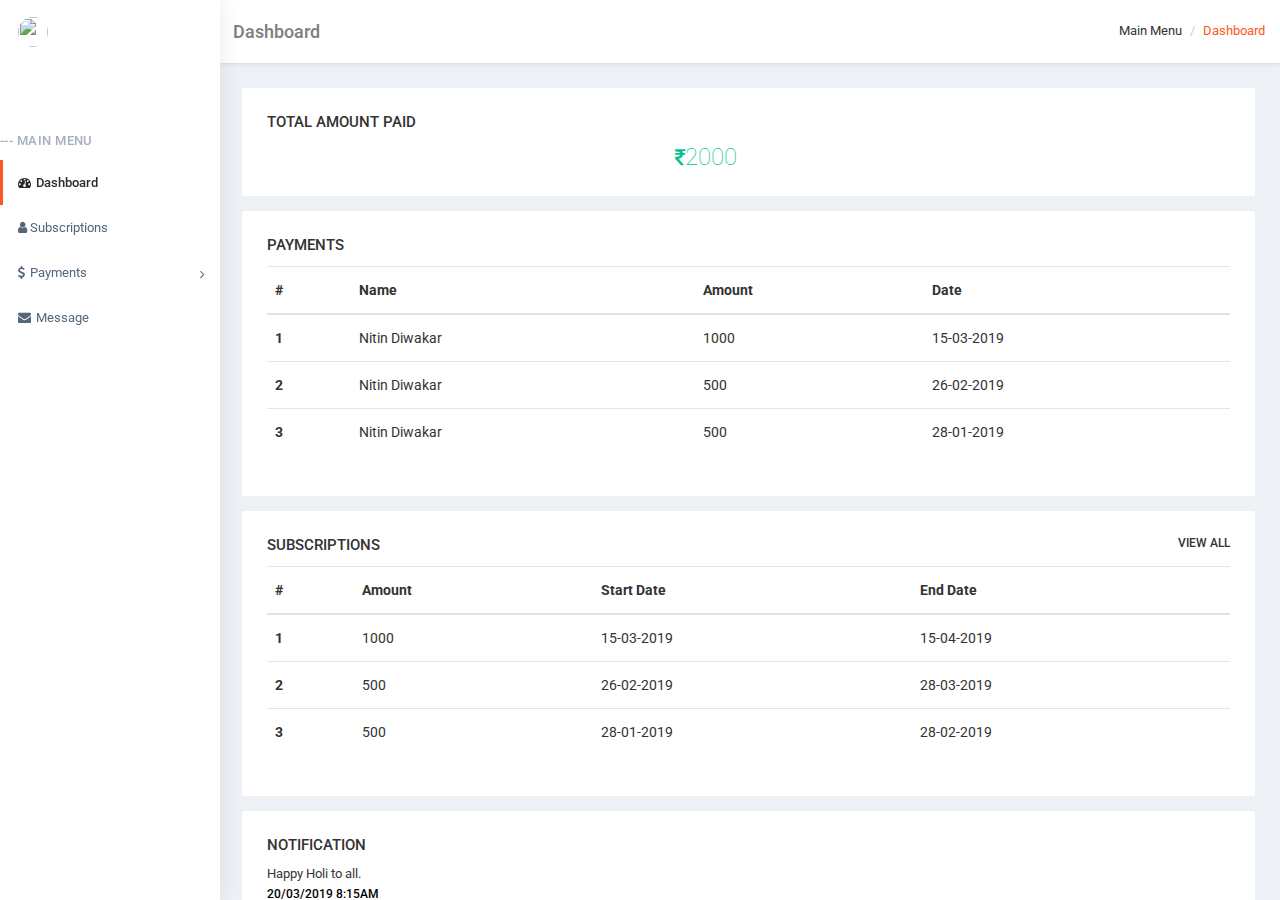
==== commit 9bf459c3: "changes done" ====
--- a/user/index.html
+++ b/user/index.html
@@ -18,11 +18,10 @@
                             <li class="user-pro">
                                 <a href="javascript:;" class="waves-effect">
                                     <img src="https://fitsigma.froid.works/fitsigma/images/user.svg" class="img-circle img-change">
-                                    <span class="hide-menu">Barry Allen<span class="fa arrow"></span></span>
+                                    <span class="hide-menu">Nitin Diwakar<span class="fa arrow"></span></span>
                                 </a>
                                 <ul class="nav nav-second-level collapse">
-                                    <li><a href=""><i class="fa fa-user"></i>My Profile</a></li>
-                                    <!-- <li><a href=""><i class="ti-email"></i>Inbox</a></li> -->
+                                  
                                     <li><a href="login.html"><i class="fa fa-power-off"></i>Logout</a></li>
                                 </ul>
                             </li>
@@ -61,7 +60,7 @@
                         <div class="white-box analytics-info">
                             <h3 class="box-title">Total Amount Paid</h3>
                             <ul class="list-inline two-part">
-                                <li class="text-right"><i class="fa fa-usd text-success"></i><span class="counter text-success">1000</span></li>
+                                <li class="text-right"><i class="fa fa-inr text-success"></i><span class="counter text-success">2000</span></li>
                             </ul>
                         </div>
                     </div>
@@ -72,7 +71,7 @@
                         <div class="white-box">
                             <div class="box-title">
                                 <div class="caption ">
-                                    <span class="caption-subject font-dark bold uppercase">Due Payments</span>
+                                    <span class="caption-subject font-dark bold uppercase">Payments</span>
                                     <span class="caption-helper"></span>
                                 </div>
                             </div>
@@ -82,30 +81,31 @@
                                     <thead>
                                         <tr>
                                             <th scope="col">#</th>
-                                            <th scope="col">First</th>
-                                            <th scope="col">Last</th>
-                                            <th scope="col">Handle</th>
+                                            <th scope="col">Name</th>
+											<th scope="col">Amount</th>
+                                            <th scope="col">Date</th>
                                         </tr>
                                     </thead>
                                     <tbody>
                                         <tr>
                                             <th scope="row">1</th>
-                                            <td>Mark</td>
-                                            <td>Otto</td>
-                                            <td>@mdo</td>
+                                            <td>Nitin Diwakar</td>
+                                            <td>1000</td>
+                                            <td>15-03-2019</td>
                                         </tr>
-                                        <tr>
-                                            <th scope="row">2</th>
-                                            <td>Jacob</td>
-                                            <td>Thornton</td>
-                                            <td>@fat</td>
-                                        </tr>
-                                        <tr>
-                                            <th scope="row">3</th>
-                                            <td>Larry</td>
-                                            <td>the Bird</td>
-                                            <td>@twitter</td>
-                                        </tr>
+										<tr>
+											<th scope="row">2</th>
+										
+											<td>Nitin Diwakar</td>
+											<td>500</td>
+											<td>26-02-2019</td>
+										</tr>
+										<tr>
+											<th scope="row">3</th>
+											<td>Nitin Diwakar</td>
+											<td>500</td>
+											<td>28-01-2019</td>
+										</tr>
                                     </tbody>
                                 </table>
 
@@ -130,42 +130,39 @@
                                     <thead>
                                         <tr>
                                             <th scope="col">#</th>
-                                            <th scope="col">First</th>
-                                            <th scope="col">Last</th>
-                                            <th scope="col">Handle</th>
+                                            <th scope="col">Amount</th>
+                                            <th scope="col">Start Date</th>
+                                            <th scope="col">End Date</th>
                                         </tr>
                                     </thead>
 									<tbody>
 										<tr>
 											<th scope="row">1</th>
-											<td>Mark</td>
-											<td>Otto</td>
-											<td>@mdo</td>
+											<td>1000</td>
+											<td>
+												15-03-2019
+											</td>
+											<td>15-04-2019</td>
 										</tr>
 										<tr>
 											<th scope="row">2</th>
-											<td>Jacob</td>
-											<td>Thornton</td>
-											<td>@fat</td>
+											<td>500</td>
+											<td>
+												26-02-2019
+											</td>
+											
+											<td>28-03-2019</td>
 										</tr>
 										<tr>
 											<th scope="row">3</th>
-											<td>Larry</td>
-											<td>the Bird</td>
-											<td>@twitter</td>
-										</tr>
-										<tr>
-											<th scope="row">3</th>
-											<td>Larry</td>
-											<td>the Bird</td>
-											<td>@twitter</td>
-										</tr>
-										<tr>
-											<th scope="row">3</th>
-											<td>Larry</td>
-											<td>the Bird</td>
-											<td>@twitter</td>
-										</tr>
+											<td>500</td>
+											<td>
+												28-01-2019
+											</td>
+											
+											<td>28-02-2019</td>
+										</tr>
+										
 									</tbody>
                                 </table>
                             </div>
@@ -185,40 +182,14 @@
                                 <ul class="Ntfcton-listing-ul">
                                     <li>
                                         <div class="Ntfcton-listing-disptn">
-                                            <p>You have purchased a New policy Ref # : KFH-098. Complete the policy details.</p>
+                                            <p>Happy Holi to all.</p>
                                         </div>
                                         <div class="Ntfcton-listing-time-check">
-                                            <span>26/03/2019 8:15PM</span>
+                                            <span>20/03/2019 8:15AM</span>
                                            
                                         </div>
                                     </li>
-									<li>
-										<div class="Ntfcton-listing-disptn">
-											<p>You have purchased a New policy Ref # : KFH-098. Complete the policy details.</p>
-										</div>
-										<div class="Ntfcton-listing-time-check">
-											<span>26/03/2019 8:15PM</span>
-
-										</div>
-									</li>
-									<li>
-										<div class="Ntfcton-listing-disptn">
-											<p>You have purchased a New policy Ref # : KFH-098. Complete the policy details.</p>
-										</div>
-										<div class="Ntfcton-listing-time-check">
-											<span>26/03/2019 8:15PM</span>
-
-										</div>
-									</li>
-									<li>
-										<div class="Ntfcton-listing-disptn">
-											<p>You have purchased a New policy Ref # : KFH-098. Complete the policy details.</p>
-										</div>
-										<div class="Ntfcton-listing-time-check">
-											<span>26/03/2019 8:15PM</span>
-
-										</div>
-									</li>
+									
                                 </ul>
                             </div>
                         </div>
